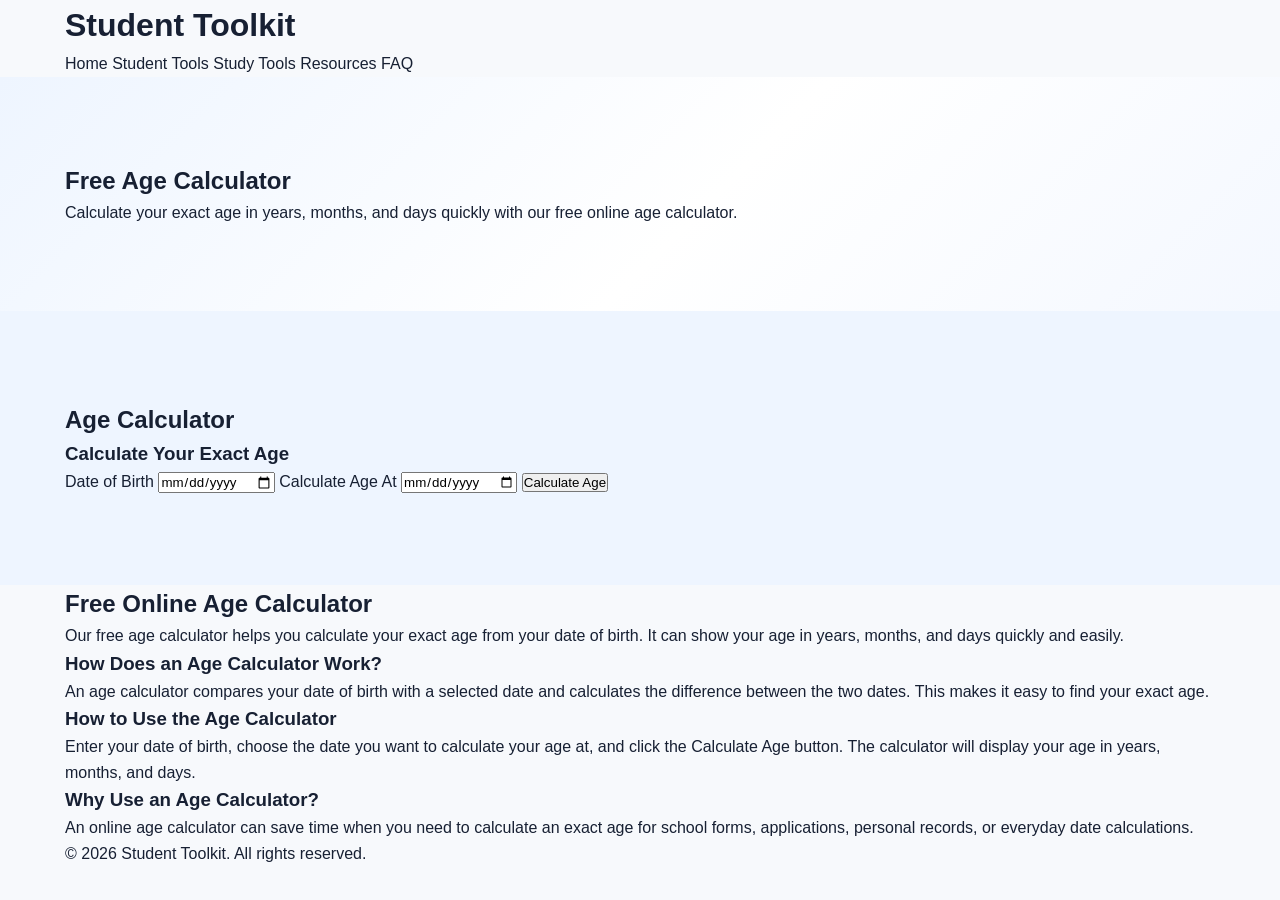
==== age-calculator.html @ f7b0dc70 "Add age calculator page" ====
<!DOCTYPE html>
<html lang="en">
<head>
    <meta charset="UTF-8">
    <meta name="viewport" content="width=device-width, initial-scale=1.0">

    <title>Age Calculator - Free Online Age Calculator | Student Toolkit</title>

    <meta name="description" content="Use Student Toolkit's free age calculator to calculate your exact age in years, months, and days quickly and easily.">

    <meta name="keywords" content="age calculator, free age calculator, calculate age, exact age calculator, age in years months days, online age calculator">

    <meta name="author" content="Student Toolkit">

    <link rel="canonical" href="https://studenttoolkit1.github.io/student-toolkit/age-calculator.html">

    <link rel="stylesheet" href="style.css">
</head>

<body>

<header>
    <div class="container">
        <h1>Student Toolkit</h1>

        <nav>
            <a href="index.html">Home</a>
            <a href="index.html#tools">Student Tools</a>
            <a href="index.html#study-tools">Study Tools</a>
            <a href="index.html#resources">Resources</a>
            <a href="index.html#faq">FAQ</a>
        </nav>
    </div>
</header>

<main>

    <section class="hero">
        <div class="container">
            <h2>Free Age Calculator</h2>

            <p>
                Calculate your exact age in years, months, and days quickly
                with our free online age calculator.
            </p>
        </div>
    </section>


    <section class="calculator-section">
        <div class="container">

            <h2>Age Calculator</h2>

            <div class="calculator-card">

                <h3>Calculate Your Exact Age</h3>

                <label for="birthDate">Date of Birth</label>

                <input
                    type="date"
                    id="birthDate"
                >

                <label for="ageAtDate">Calculate Age At</label>

                <input
                    type="date"
                    id="ageAtDate"
                >

                <button onclick="calculateAge()">
                    Calculate Age
                </button>

                <p id="ageResult"></p>

            </div>

        </div>
    </section>


    <section class="seo-content">
        <div class="container">

            <h2>Free Online Age Calculator</h2>

            <p>
                Our free age calculator helps you calculate your exact age
                from your date of birth. It can show your age in years,
                months, and days quickly and easily.
            </p>

            <h3>How Does an Age Calculator Work?</h3>

            <p>
                An age calculator compares your date of birth with a selected
                date and calculates the difference between the two dates.
                This makes it easy to find your exact age.
            </p>

            <h3>How to Use the Age Calculator</h3>

            <p>
                Enter your date of birth, choose the date you want to calculate
                your age at, and click the Calculate Age button. The calculator
                will display your age in years, months, and days.
            </p>

            <h3>Why Use an Age Calculator?</h3>

            <p>
                An online age calculator can save time when you need to
                calculate an exact age for school forms, applications,
                personal records, or everyday date calculations.
            </p>

        </div>
    </section>

</main>


<footer>
    <div class="container">
        <p>
            © <span id="currentYear"></span> Student Toolkit. All rights reserved.
        </p>
    </div>
</footer>


<script src="script.js"></script>

</body>
</html>
---- style.css ----
/* =========================================
   STUDENT TOOLKIT - MAIN STYLES
   ========================================= */


/* ---------- BASIC RESET ---------- */

* {
    margin: 0;
    padding: 0;
    box-sizing: border-box;
}

html {
    scroll-behavior: smooth;
}

body {
    font-family: Arial, Helvetica, sans-serif;
    background: #f7f9fc;
    color: #172033;
    line-height: 1.6;
}

a {
    text-decoration: none;
    color: inherit;
}

button,
input {
    font-family: inherit;
}


/* ---------- CONTAINER ---------- */

.container {
    width: 90%;
    max-width: 1150px;
    margin: 0 auto;
}


/* ---------- HEADER ---------- */

.site-header {
    background: #ffffff;
    border-bottom: 1px solid #e8edf5;
    position: sticky;
    top: 0;
    z-index: 1000;
}

.header-content {
    min-height: 72px;
    display: flex;
    align-items: center;
    justify-content: space-between;
    gap: 30px;
}

.logo {
    font-size: 22px;
    font-weight: 800;
    color: #2563eb;
    white-space: nowrap;
}

.navbar {
    display: flex;
    align-items: center;
    gap: 28px;
}

.navbar a {
    font-size: 15px;
    font-weight: 600;
    color: #526070;
    transition: 0.2s ease;
}

.navbar a:hover {
    color: #2563eb;
}


/* ---------- HERO ---------- */

.hero {
    padding: 85px 0;
    background: linear-gradient(135deg, #eef5ff 0%, #ffffff 55%, #f4f8ff 100%);
}

.hero-content {
    display: grid;
    grid-template-columns: 1.25fr 0.75fr;
    align-items: center;
    gap: 60px;
}

.hero-badge {
    display: inline-block;
    padding: 8px 14px;
    background: #e1edff;
    color: #2563eb;
    border-radius: 30px;
    font-size: 14px;
    font-weight: 700;
    margin-bottom: 20px;
}

.hero h1 {
    font-size: clamp(40px, 6vw, 68px);
    line-height: 1.08;
    letter-spacing: -2px;
    margin-bottom: 22px;
}

.hero h1 span {
    color: #2563eb;
}

.hero-text > p {
    max-width: 650px;
    color: #5d6979;
    font-size: 18px;
    margin-bottom: 30px;
}

.hero-buttons {
    display: flex;
    gap: 14px;
    flex-wrap: wrap;
}

.btn {
    display: inline-block;
    padding: 13px 22px;
    border-radius: 10px;
    font-weight: 700;
    transition: 0.2s ease;
}

.btn-primary {
    background: #2563eb;
    color: #ffffff;
}

.btn-primary:hover {
    background: #1d4ed8;
    transform: translateY(-2px);
}

.btn-secondary {
    background: #ffffff;
    color: #2563eb;
    border: 1px solid #d8e3f5;
}

.btn-secondary:hover {
    border-color: #2563eb;
    transform: translateY(-2px);
}


/* ---------- HERO CARD ---------- */

.hero-card {
    background: #ffffff;
    border: 1px solid #e4ebf5;
    border-radius: 22px;
    padding: 38px;
    box-shadow: 0 18px 50px rgba(30, 64, 175, 0.10);
}

.hero-card-icon {
    width: 70px;
    height: 70px;
    border-radius: 18px;
    background: #e8f1ff;
    display: flex;
    align-items: center;
    justify-content: center;
    font-size: 34px;
    margin-bottom: 22px;
}

.hero-card h3 {
    font-size: 24px;
    margin-bottom: 10px;
}

.hero-card p {
    color: #657184;
    margin-bottom: 28px;
}

.mini-stats {
    display: grid;
    grid-template-columns: repeat(3, 1fr);
    gap: 10px;
}

.mini-stats div {
    background: #f7f9fc;
    padding: 14px 8px;
    border-radius: 12px;
    text-align: center;
}

.mini-stats strong {
    display: block;
    color: #2563eb;
    font-size: 18px;
}

.mini-stats span {
    display: block;
    color: #687487;
    font-size: 12px;
    margin-top: 2px;
}


/* ---------- GENERAL SECTIONS ---------- */

.section {
    padding: 90px 0;
}

.section-heading {
    text-align: center;
    max-width: 700px;
    margin: 0 auto 45px;
}

.section-label {
    display: inline-block;
    color: #2563eb;
    font-size: 12px;
    font-weight: 800;
    letter-spacing: 1px;
    margin-bottom: 10px;
}

.section-heading h2 {
    font-size: clamp(30px, 4vw, 42px);
    line-height: 1.15;
    margin-bottom: 14px;
}

.section-heading p {
    color: #667386;
}


/* ---------- TOOLS GRID ---------- */

.tools-grid {
    display: grid;
    grid-template-columns: repeat(2, 1fr);
    gap: 20px;
}

.tool-card {
    background: #ffffff;
    border: 1px solid #e3eaf3;
    border-radius: 18px;
    padding: 28px;
    display: flex;
    gap: 20px;
    transition: 0.25s ease;
}

.tool-card:hover {
    transform: translateY(-4px);
    box-shadow: 0 14px 35px rgba(25, 55, 100, 0.08);
}

.featured-tool {
    border-color: #bcd4ff;
}

.tool-icon {
    width: 58px;
    height: 58px;
    min-width: 58px;
    border-radius: 15px;
    background: #eaf2ff;
    color: #2563eb;
    display: flex;
    align-items: center;
    justify-content: center;
    font-size: 25px;
    font-weight: 800;
}

.tool-content {
    flex: 1;
}

.tool-badge {
    display: inline-block;
    font-size: 11px;
    font-weight: 800;
    color: #16803a;
    background: #e7f8ed;
    padding: 5px 9px;
    border-radius: 20px;
    margin-bottom: 8px;
}

.tool-badge.coming-soon {
    color: #687487;
    background: #f0f2f5;
}

.tool-card h3 {
    font-size: 21px;
    margin-bottom: 8px;
}

.tool-card p {
    color: #667386;
    font-size: 14px;
    margin-bottom: 14px;
}

.tool-link {
    color: #2563eb;
    font-size: 14px;
    font-weight: 800;
}

.disabled-link {
    color: #9aa4b2;
    font-size: 14px;
    font-weight: 700;
}


/* ---------- CALCULATOR SECTION ---------- */

.calculator-section {
    padding: 90px 0;
    background: #eef5ff;
}

.calculator-box {
    max-width: 850px;
    margin: 0 auto;
    background: #ffffff;
    border: 1px solid #dfe8f4;
    border-radius: 22px;
    padding: 30px;
    box-shadow: 0 15px 45px rgba(30, 64, 175, 0.08);
}

.calculator-tabs {
    display: flex;
    gap: 8px;
    border-bottom: 1px solid #e8edf4;
    padding-bottom: 14px;
    margin-bottom: 30px;
    overflow-x: auto;
}

.calculator-tab {
    border: none;
    background: #f4f6f9;
    color: #5e6a7b;
    padding: 11px 15px;
    border-radius: 9px;
    cursor: pointer;
    font-size: 13px;
    font-weight: 700;
    white-space: nowrap;
}

.calculator-tab.active {
    background: #2563eb;
    color: #ffffff;
}

.calculator-content {
    display: none;
}

.calculator-content.active {
    display: block;
}

.calculator-content h3 {
    font-size: 25px;
    margin-bottom: 6px;
}

.calculator-description {
    color: #6b7686;
    margin-bottom: 25px;
}

.input-row {
    display: grid;
    grid-template-columns: repeat(2, 1fr);
    gap: 18px;
    margin-bottom: 22px;
}

.input-group label {
    display: block;
    font-size: 14px;
    font-weight: 700;
    margin-bottom: 7px;
}

.input-group input {
    width: 100%;
    border: 1px solid #d8e0eb;
    border-radius: 10px;
    padding: 13px 14px;
    font-size: 16px;
    outline: none;
    transition: 0.2s ease;
}

.input-group input:focus {
    border-color: #2563eb;
    box-shadow: 0 0 0 3px rgba(37, 99, 235, 0.10);
}

.calculate-btn {
    border: none;
    background: #2563eb;
    color: #ffffff;
    padding: 13px 22px;
    border-radius: 10px;
    font-weight: 800;
    cursor: pointer;
    transition: 0.2s ease;
}

.calculate-btn:hover {
    background: #1d4ed8;
}

.calculator-result {
    margin-top: 20px;
    padding: 17px;
    background: #f4f8ff;
    border: 1px solid #dbe8ff;
    color: #2454a6;
    border-radius: 10px;
    font-weight: 700;
    min-height: 54px;
}


/* ---------- STUDY TOOLS ---------- */

.resource-card {
    background: #ffffff;
    border: 1px solid #e3eaf3;
    border-radius: 18px;
    padding: 28px;
    transition: 0.25s ease;
}

.resource-card:hover {
    transform: translateY(-4px);
    box-shadow: 0 14px 35px rgba(25, 55, 100, 0.08);
}

.resource-icon {
    font-size: 32px;
    margin-bottom: 15px;
}

.resource-card h3 {
    font-size: 20px;
    margin-bottom: 8px;
}

.resource-card p {
    color: #687487;
    font-size: 14px;
    margin-bottom: 15px;
}

.coming-text {
    display: inline-block;
    color: #2563eb;
    font-size: 13px;
    font-weight: 800;
}


/* ---------- RESOURCES ---------- */

.resources-section {
    background: #ffffff;
}

.resources-grid {
    display: grid;
    grid-template-columns: repeat(3, 1fr);
    gap: 22px;
}

.article-card {
    border: 1px solid #e3eaf3;
    border-radius: 18px;
    padding: 30px;
    background: #ffffff;
    transition: 0.25s ease;
}

.article-card:hover {
    transform: translateY(-4px);
    box-shadow: 0 14px 35px rgba(25, 55, 100, 0.08);
}

.article-icon {
    font-size: 34px;
    margin-bottom: 16px;
}

.article-card h3 {
    font-size: 21px;
    margin-bottom: 9px;
}

.article-card p {
    color: #687487;
    font-size: 14px;
    margin-bottom: 18px;
}

.article-link {
    color: #2563eb;
    font-weight: 800;
    font-size: 14px;
}


/* ---------- WHY SECTION ---------- */

.why-section {
    padding: 90px 0;
    background: #f7f9fc;
}

.benefits-grid {
    display: grid;
    grid-template-columns: repeat(4, 1fr);
    gap: 20px;
}

.benefit {
    text-align: center;
    background: #ffffff;
    border: 1px solid #e4eaf2;
    border-radius: 18px;
    padding: 28px 20px;
}

.benefit-icon {
    font-size: 30px;
    margin-bottom: 14px;
}

.benefit h3 {
    font-size: 18px;
    margin-bottom: 8px;
}

.benefit p {
    color: #687487;
    font-size: 14px;
}


/* ---------- FAQ ---------- */

.faq-section {
    background: #ffffff;
}

.faq-list {
    max-width: 800px;
    margin: 0 auto;
}

.faq-item {
    background: #f8fafc;
    border: 1px solid #e4eaf2;
    border-radius: 12px;
    margin-bottom: 12px;
    padding: 0 20px;
}

.faq-item summary {
    cursor: pointer;
    list-style: none;
    padding: 18px 0;
    font-weight: 700;
    position: relative;
    padding-right: 30px;
}

.faq-item summary::-webkit-details-marker {
    display: none;
}

.faq-item summary::after {
    content: "+";
    position: absolute;
    right: 0;
    font-size: 22px;
    color: #2563eb;
}

.faq-item[open] summary::after {
    content: "−";
}

.faq-item p {
    color: #667386;
    padding: 0 0 18px;
    font-size: 14px;
}


/* ---------- FOOTER ---------- */

.site-footer {
    background: #111827;
    color: #ffffff;
    padding-top: 55px;
}

.footer-content {
    display: flex;
    justify-content: space-between;
    gap: 40px;
    padding-bottom: 40px;
}

.footer-brand .logo {
    color: #ffffff;
}

.footer-brand p {
    color: #aab3c2;
    margin-top: 10px;
    font-size: 14px;
}

.footer-links {
    display: flex;
    gap: 25px;
    flex-wrap: wrap;
}

.footer-links a {
    color: #c6ced9;
    font-size: 14px;
}

.footer-links a:hover {
    color: #ffffff;
}

.footer-bottom {
    border-top: 1px solid #263244;
    padding: 20px 0;
    color: #8f9bad;
    font-size: 13px;
}


/* ---------- MOBILE RESPONSIVE ---------- */

@media (max-width: 900px) {

    .hero-content {
        grid-template-columns: 1fr;
    }

    .hero-card {
        max-width: 600px;
    }

    .benefits-grid {
        grid-template-columns: repeat(2, 1fr);
    }

    .resources-grid {
        grid-template-columns: 1fr;
    }

}


@media (max-width: 700px) {

    .header-content {
        min-height: auto;
        padding: 17px 0;
        align-items: flex-start;
        flex-direction: column;
        gap: 12px;
    }

    .navbar {
        width: 100%;
        gap: 15px;
        overflow-x: auto;
        padding-bottom: 3px;
    }

    .navbar a {
        font-size: 13px;
        white-space: nowrap;
    }

    .hero {
        padding: 60px 0;
    }

    .hero h1 {
        font-size: 42px;
    }

    .hero-text > p {
        font-size: 16px;
    }

    .section,
    .calculator-section,
    .why-section {
        padding: 65px 0;
    }

    .tools-grid {
        grid-template-columns: 1fr;
    }

    .input-row {
        grid-template-columns: 1fr;
    }

    .calculator-box {
        padding: 20px;
    }

    .benefits-grid {
        grid-template-columns: 1fr;
    }

    .footer-content {
        flex-direction: column;
    }

}


@media (max-width: 450px) {

    .container {
        width: 92%;
    }

    .hero h1 {
        font-size: 36px;
    }

    .hero-buttons {
        flex-direction: column;
    }

    .btn {
        text-align: center;
        width: 100%;
    }

    .hero-card {
        padding: 25px;
    }

    .mini-stats {
        grid-template-columns: 1fr;
    }

    .tool-card {
        flex-direction: column;
    }

    .calculator-tabs {
        flex-direction: column;
    }

    .calculator-tab {
        width: 100%;
    }

}
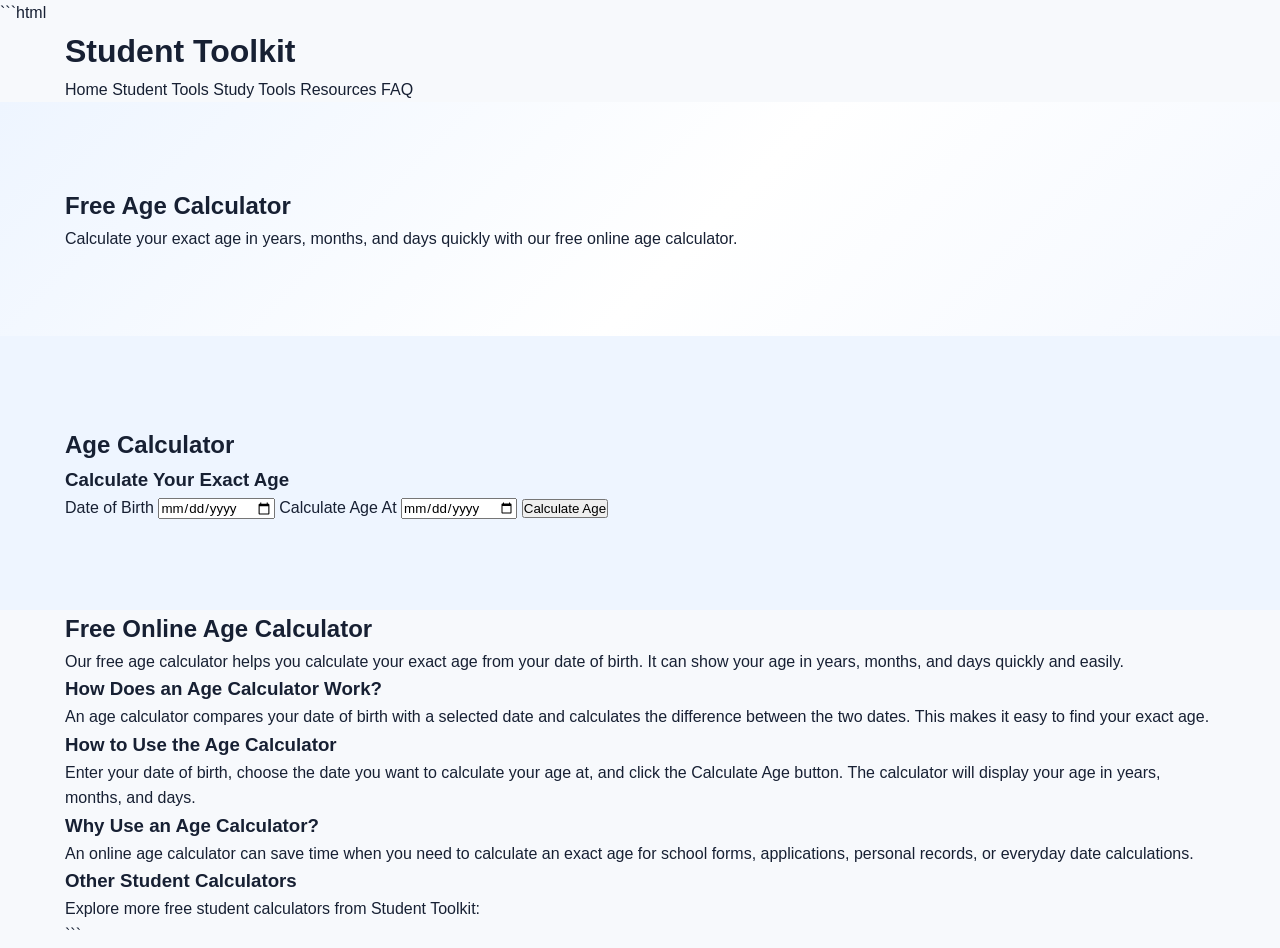
==== commit a15e2ee9: "Update age-calculator.html" ====
--- a/age-calculator.html
+++ b/age-calculator.html
@@ -1,3 +1,4 @@
+```html
 <!DOCTYPE html>
 <html lang="en">
 <head>
@@ -117,22 +118,11 @@
                 personal records, or everyday date calculations.
             </p>
 
-        </div>
-    </section>
+            <h3>Other Student Calculators</h3>
 
-</main>
+            <p>
+                Explore more free student calculators from Student Toolkit:
+            </p>
 
-
-<footer>
-    <div class="container">
-        <p>
-            © <span id="currentYear"></span> Student Toolkit. All rights reserved.
-        </p>
-    </div>
-</footer>
-
-
-<script src="script.js"></script>
-
-</body>
-</html>
+            <ul>
+```
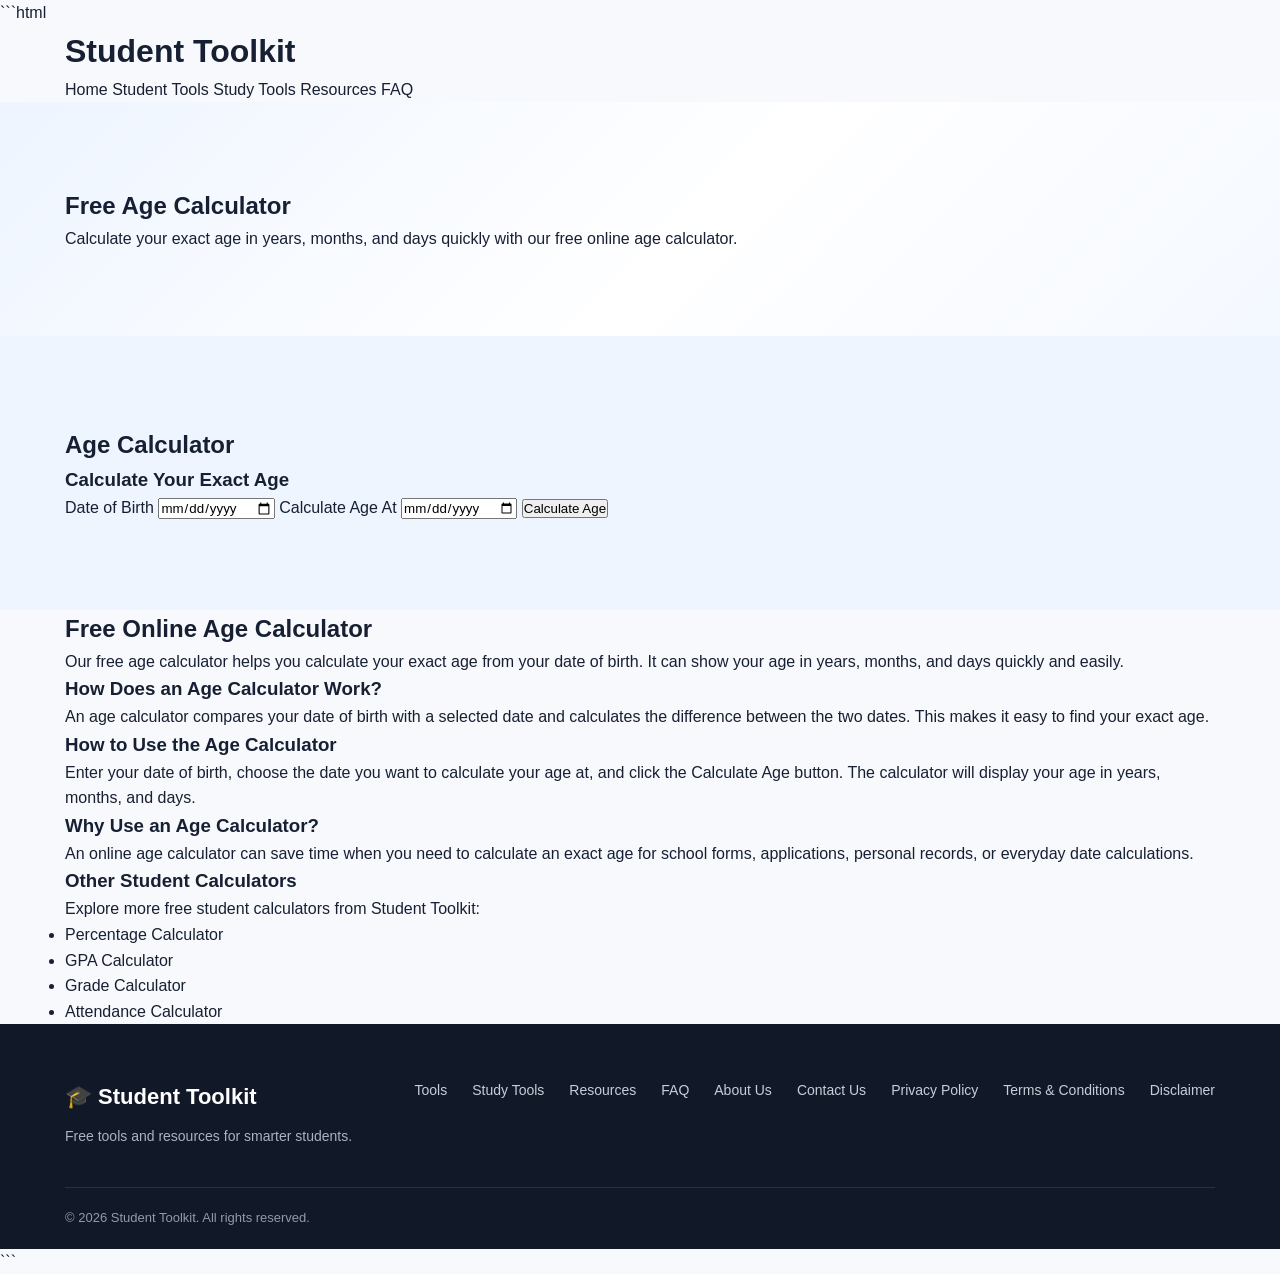
==== commit 650d0d6b: "Update age-calculator.html" ====
--- a/age-calculator.html
+++ b/age-calculator.html
@@ -125,4 +125,76 @@
             </p>
 
             <ul>
+                <li><a href="percentage-calculator.html">Percentage Calculator</a></li>
+                <li><a href="gpa-calculator.html">GPA Calculator</a></li>
+                <li><a href="grade-calculator.html">Grade Calculator</a></li>
+                <li><a href="attendance-calculator.html">Attendance Calculator</a></li>
+            </ul>
+
+        </div>
+    </section>
+
+</main>
+
+
+<!-- ================= FOOTER ================= -->
+
+<footer class="site-footer">
+
+    <div class="container footer-content">
+
+        <div class="footer-brand">
+
+            <a href="index.html" class="logo">
+                🎓 Student Toolkit
+            </a>
+
+            <p>
+                Free tools and resources for smarter students.
+            </p>
+
+        </div>
+
+
+        <div class="footer-links">
+
+            <a href="index.html#tools">Tools</a>
+
+            <a href="index.html#study-tools">Study Tools</a>
+
+            <a href="index.html#resources">Resources</a>
+
+            <a href="index.html#faq">FAQ</a>
+
+            <a href="about.html">About Us</a>
+
+            <a href="contact.html">Contact Us</a>
+
+            <a href="privacy.html">Privacy Policy</a>
+
+            <a href="terms.html">Terms & Conditions</a>
+
+            <a href="disclaimer.html">Disclaimer</a>
+
+        </div>
+
+    </div>
+
+
+    <div class="container footer-bottom">
+
+        <p>
+            © <span id="currentYear"></span> Student Toolkit.
+            All rights reserved.
+        </p>
+
+    </div>
+
+</footer>
+
+
+<script src="script.js"></script>
+
+</body>
+</html>
 ```
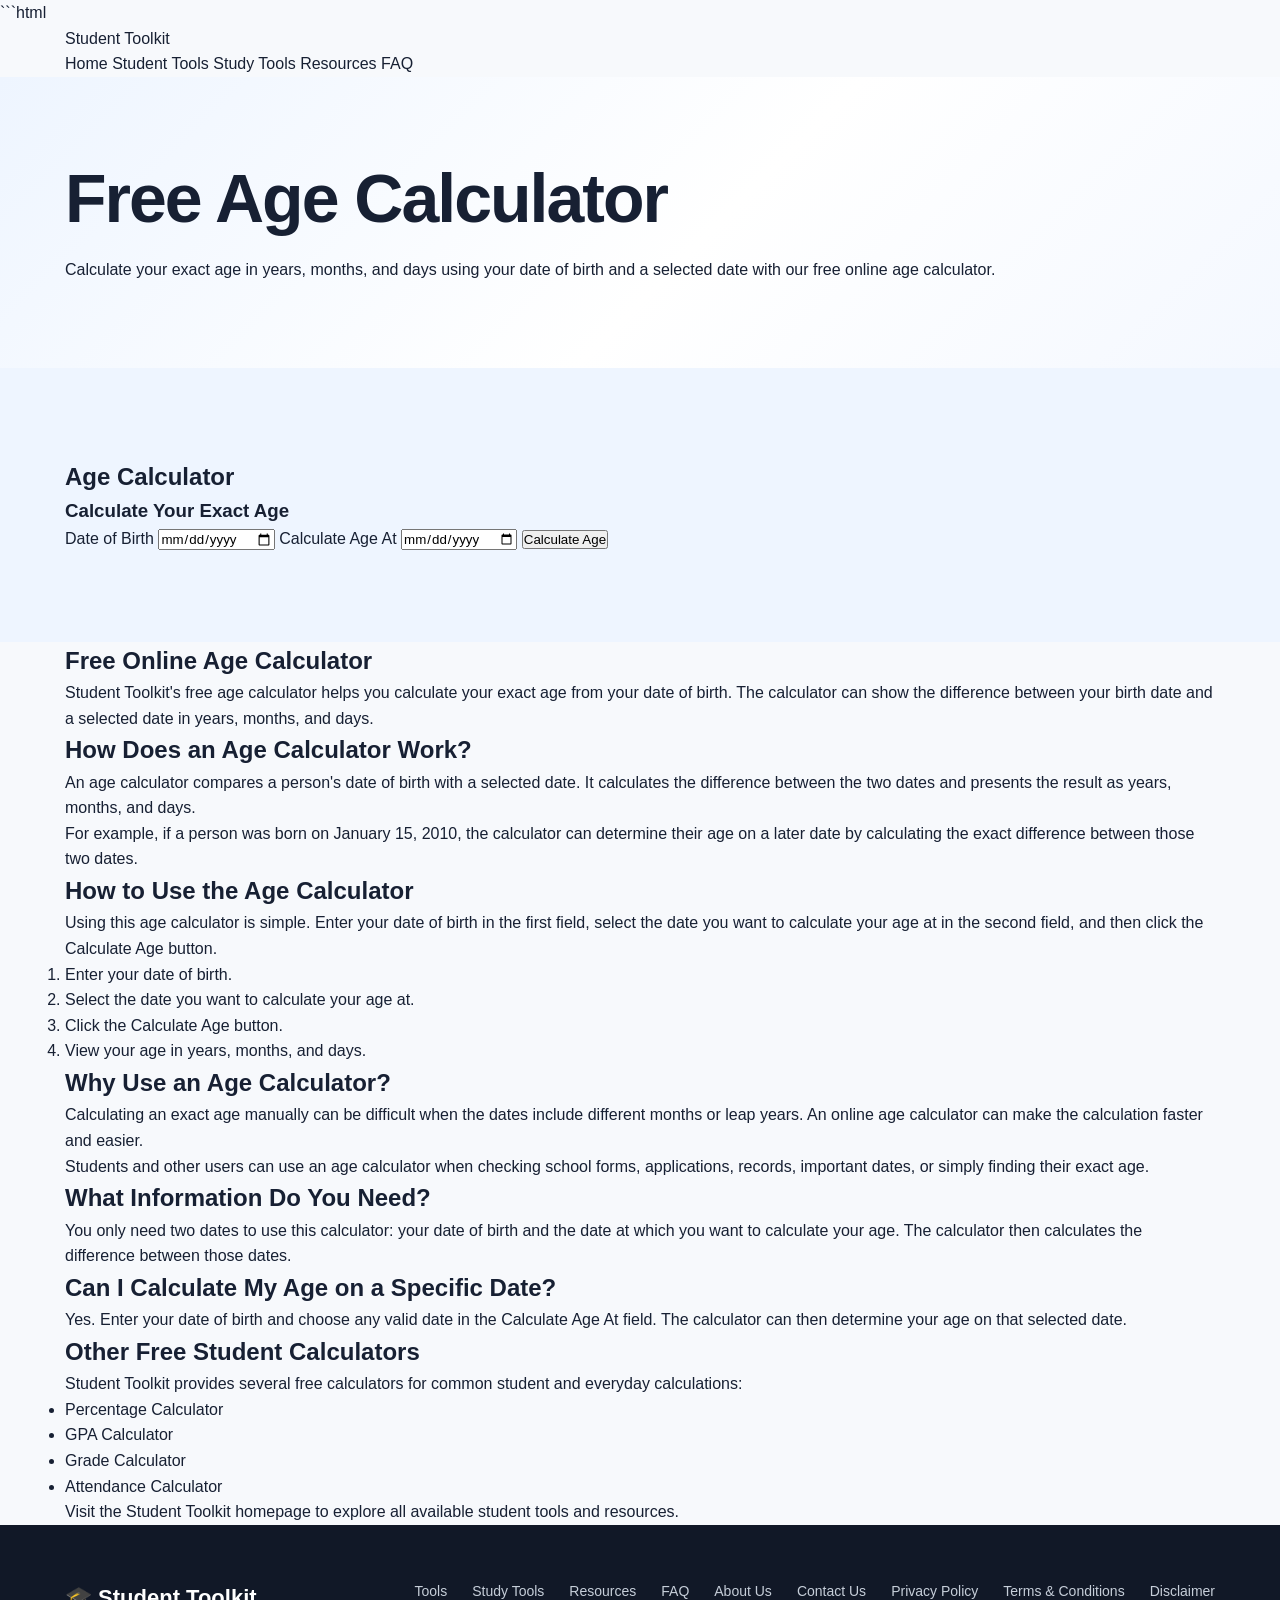
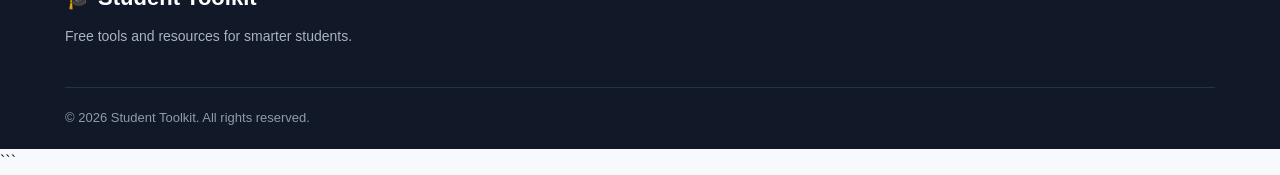
==== commit 9ef07ecd: "Update age-calculator.html" ====
--- a/age-calculator.html
+++ b/age-calculator.html
@@ -3,13 +3,14 @@
 <html lang="en">
 <head>
     <meta charset="UTF-8">
+
     <meta name="viewport" content="width=device-width, initial-scale=1.0">
 
     <title>Age Calculator - Free Online Age Calculator | Student Toolkit</title>
 
-    <meta name="description" content="Use Student Toolkit's free age calculator to calculate your exact age in years, months, and days quickly and easily.">
-
-    <meta name="keywords" content="age calculator, free age calculator, calculate age, exact age calculator, age in years months days, online age calculator">
+    <meta name="description" content="Use Student Toolkit's free age calculator to calculate your exact age in years, months, and days. Calculate your age quickly from your date of birth.">
+
+    <meta name="keywords" content="age calculator, free age calculator, calculate age, exact age calculator, age in years months days, online age calculator, date of birth calculator">
 
     <meta name="author" content="Student Toolkit">
 
@@ -22,31 +23,43 @@
 
 <header>
     <div class="container">
-        <h1>Student Toolkit</h1>
-
-        <nav>
+
+        <div class="site-title">
+            <a href="index.html">Student Toolkit</a>
+        </div>
+
+        <nav aria-label="Main navigation">
             <a href="index.html">Home</a>
             <a href="index.html#tools">Student Tools</a>
             <a href="index.html#study-tools">Study Tools</a>
             <a href="index.html#resources">Resources</a>
             <a href="index.html#faq">FAQ</a>
         </nav>
+
     </div>
 </header>
 
+
 <main>
+
+    <!-- ================= HERO ================= -->
 
     <section class="hero">
         <div class="container">
-            <h2>Free Age Calculator</h2>
-
-            <p>
-                Calculate your exact age in years, months, and days quickly
-                with our free online age calculator.
-            </p>
+
+            <h1>Free Age Calculator</h1>
+
+            <p>
+                Calculate your exact age in years, months, and days using
+                your date of birth and a selected date with our free online
+                age calculator.
+            </p>
+
         </div>
     </section>
 
+
+    <!-- ================= CALCULATOR ================= -->
 
     <section class="calculator-section">
         <div class="container">
@@ -62,6 +75,7 @@
                 <input
                     type="date"
                     id="birthDate"
+                    aria-label="Date of birth"
                 >
 
                 <label for="ageAtDate">Calculate Age At</label>
@@ -69,19 +83,22 @@
                 <input
                     type="date"
                     id="ageAtDate"
+                    aria-label="Date to calculate age at"
                 >
 
-                <button onclick="calculateAge()">
+                <button type="button" onclick="calculateAge()">
                     Calculate Age
                 </button>
 
-                <p id="ageResult"></p>
+                <p id="ageResult" aria-live="polite"></p>
 
             </div>
 
         </div>
     </section>
 
+
+    <!-- ================= SEO CONTENT ================= -->
 
     <section class="seo-content">
         <div class="container">
@@ -89,47 +106,119 @@
             <h2>Free Online Age Calculator</h2>
 
             <p>
-                Our free age calculator helps you calculate your exact age
-                from your date of birth. It can show your age in years,
-                months, and days quickly and easily.
-            </p>
-
-            <h3>How Does an Age Calculator Work?</h3>
-
-            <p>
-                An age calculator compares your date of birth with a selected
-                date and calculates the difference between the two dates.
-                This makes it easy to find your exact age.
-            </p>
-
-            <h3>How to Use the Age Calculator</h3>
-
-            <p>
-                Enter your date of birth, choose the date you want to calculate
-                your age at, and click the Calculate Age button. The calculator
-                will display your age in years, months, and days.
-            </p>
-
-            <h3>Why Use an Age Calculator?</h3>
-
-            <p>
-                An online age calculator can save time when you need to
-                calculate an exact age for school forms, applications,
-                personal records, or everyday date calculations.
-            </p>
-
-            <h3>Other Student Calculators</h3>
-
-            <p>
-                Explore more free student calculators from Student Toolkit:
+                Student Toolkit's free age calculator helps you calculate your
+                exact age from your date of birth. The calculator can show the
+                difference between your birth date and a selected date in
+                years, months, and days.
+            </p>
+
+
+            <h2>How Does an Age Calculator Work?</h2>
+
+            <p>
+                An age calculator compares a person's date of birth with a
+                selected date. It calculates the difference between the two
+                dates and presents the result as years, months, and days.
+            </p>
+
+            <p>
+                For example, if a person was born on January 15, 2010, the
+                calculator can determine their age on a later date by
+                calculating the exact difference between those two dates.
+            </p>
+
+
+            <h2>How to Use the Age Calculator</h2>
+
+            <p>
+                Using this age calculator is simple. Enter your date of birth
+                in the first field, select the date you want to calculate your
+                age at in the second field, and then click the Calculate Age
+                button.
+            </p>
+
+            <ol>
+                <li>Enter your date of birth.</li>
+                <li>Select the date you want to calculate your age at.</li>
+                <li>Click the Calculate Age button.</li>
+                <li>View your age in years, months, and days.</li>
+            </ol>
+
+
+            <h2>Why Use an Age Calculator?</h2>
+
+            <p>
+                Calculating an exact age manually can be difficult when the
+                dates include different months or leap years. An online age
+                calculator can make the calculation faster and easier.
+            </p>
+
+            <p>
+                Students and other users can use an age calculator when
+                checking school forms, applications, records, important dates,
+                or simply finding their exact age.
+            </p>
+
+
+            <h2>What Information Do You Need?</h2>
+
+            <p>
+                You only need two dates to use this calculator: your date of
+                birth and the date at which you want to calculate your age.
+                The calculator then calculates the difference between those
+                dates.
+            </p>
+
+
+            <h2>Can I Calculate My Age on a Specific Date?</h2>
+
+            <p>
+                Yes. Enter your date of birth and choose any valid date in the
+                Calculate Age At field. The calculator can then determine your
+                age on that selected date.
+            </p>
+
+
+            <h2>Other Free Student Calculators</h2>
+
+            <p>
+                Student Toolkit provides several free calculators for common
+                student and everyday calculations:
             </p>
 
             <ul>
-                <li><a href="percentage-calculator.html">Percentage Calculator</a></li>
-                <li><a href="gpa-calculator.html">GPA Calculator</a></li>
-                <li><a href="grade-calculator.html">Grade Calculator</a></li>
-                <li><a href="attendance-calculator.html">Attendance Calculator</a></li>
+
+                <li>
+                    <a href="percentage-calculator.html">
+                        Percentage Calculator
+                    </a>
+                </li>
+
+                <li>
+                    <a href="gpa-calculator.html">
+                        GPA Calculator
+                    </a>
+                </li>
+
+                <li>
+                    <a href="grade-calculator.html">
+                        Grade Calculator
+                    </a>
+                </li>
+
+                <li>
+                    <a href="attendance-calculator.html">
+                        Attendance Calculator
+                    </a>
+                </li>
+
             </ul>
+
+            <p>
+                Visit the
+                <a href="index.html">Student Toolkit homepage</a>
+                to explore all available student tools and resources.
+            </p>
 
         </div>
     </section>
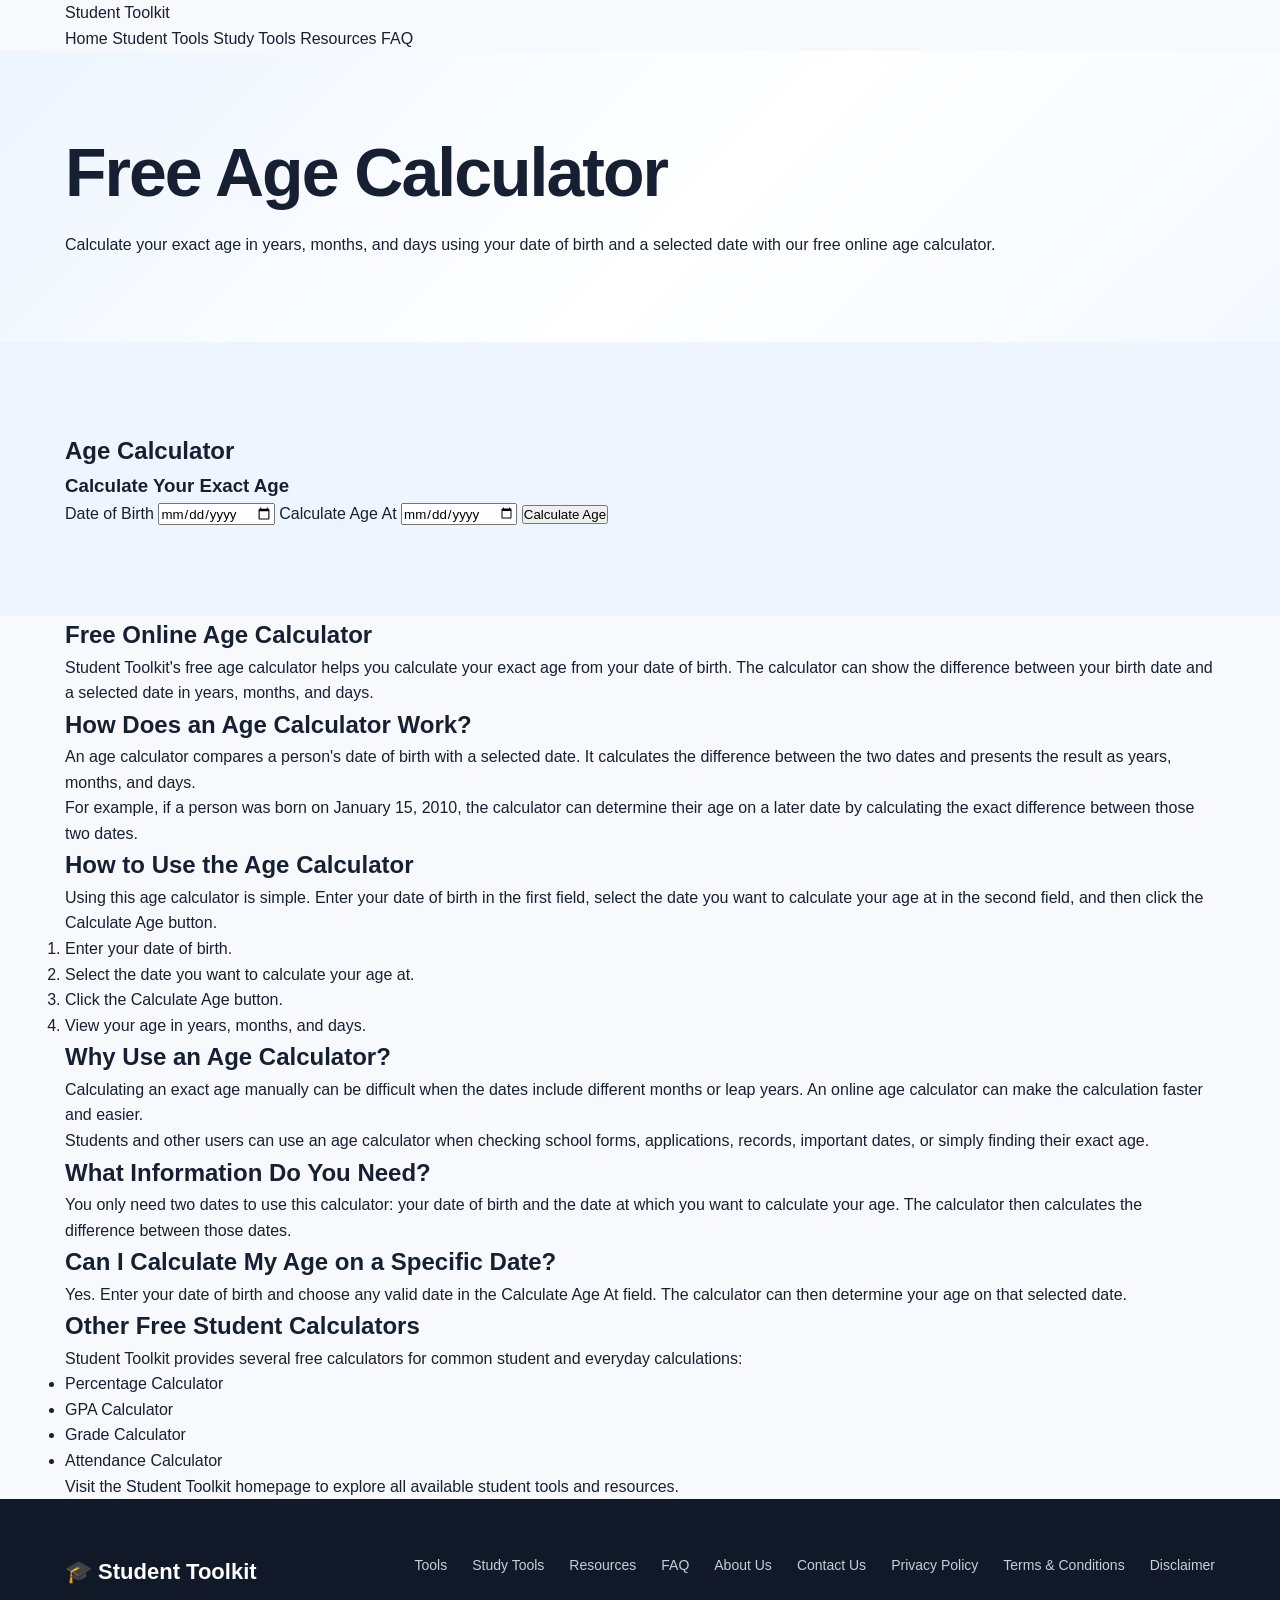
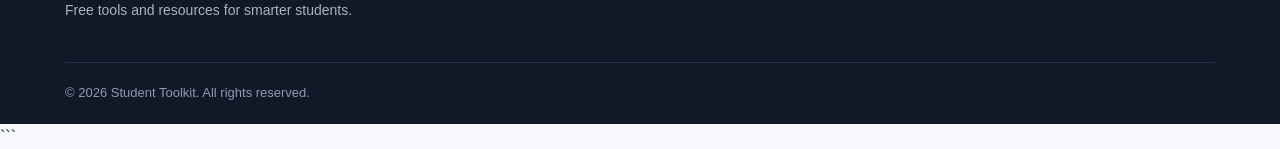
==== commit dfc900f4: "Update age-calculator.html" ====
--- a/age-calculator.html
+++ b/age-calculator.html
@@ -1,4 +1,3 @@
-```html
 <!DOCTYPE html>
 <html lang="en">
 <head>
